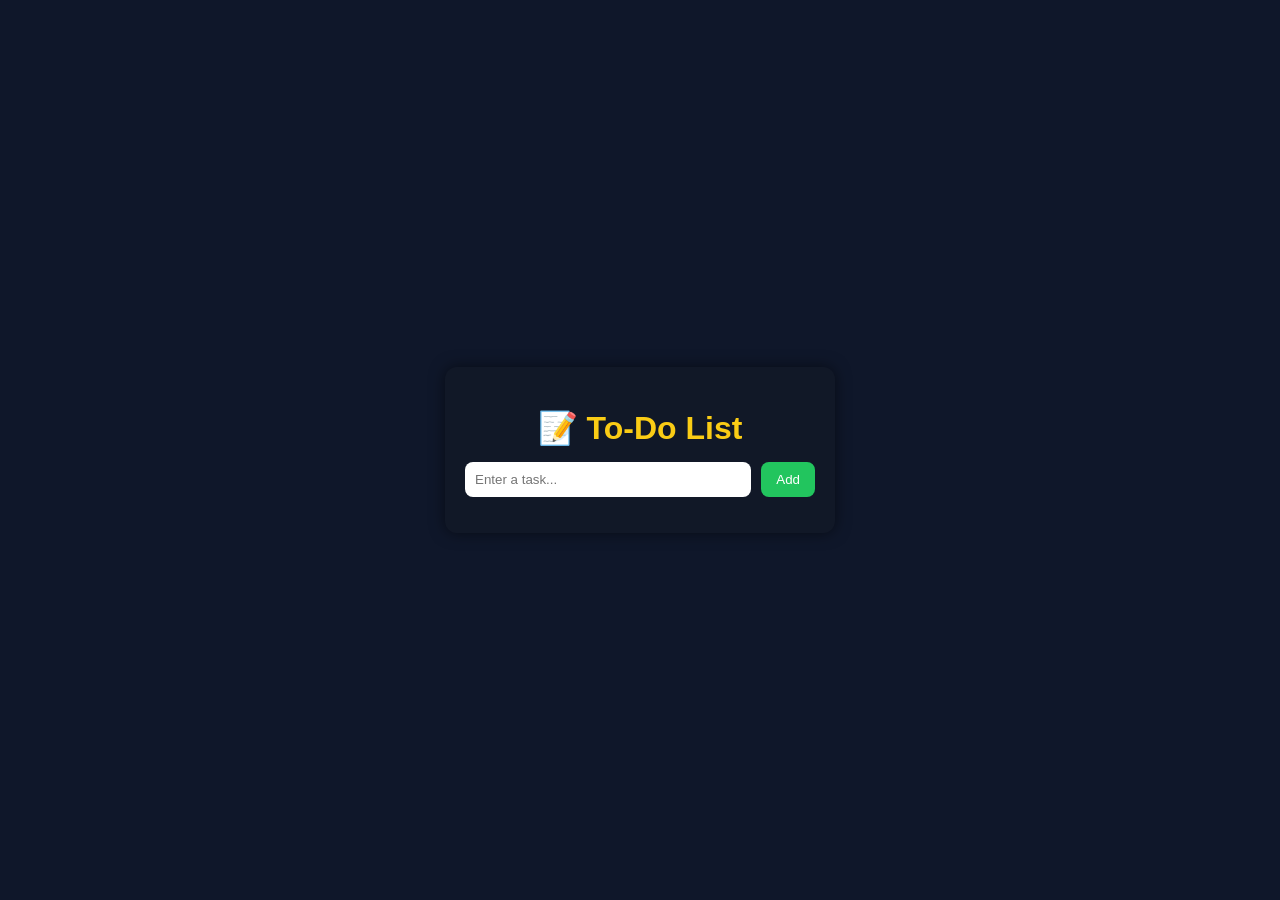
==== to do page/index.html @ 19ea29a9 "task 3 to do page" ====
<!DOCTYPE html>
<html lang="en">
<head>
  <meta charset="UTF-8" />
  <meta name="viewport" content="width=device-width, initial-scale=1.0"/>
  <title>To-Do App</title>
  <link rel="stylesheet" href="style.css"/>
</head>
<body>

  <div class="container">
    <h1>📝 To-Do List</h1>

    <div class="input-box">
      <input type="text" id="taskInput" placeholder="Enter a task..." />
      <button onclick="addTask()">Add</button>
    </div>

    <ul id="taskList"></ul>
  </div>

  <script src="script.js"></script>
</body>
</html>
---- to do page/style.css ----
body {
  margin: 0;
  font-family: Arial, sans-serif;
  background: #0f172a;
  display: flex;
  justify-content: center;
  align-items: center;
  height: 100vh;
  color: white;
}

.container {
  width: 350px;
  background: #111827;
  padding: 20px;
  border-radius: 12px;
  box-shadow: 0 0 15px rgba(0,0,0,0.5);
  text-align: center;
}

h1 {
  margin-bottom: 15px;
  color: #facc15;
}

.input-box {
  display: flex;
  gap: 10px;
}

input {
  flex: 1;
  padding: 10px;
  border: none;
  border-radius: 8px;
  outline: none;
}

button {
  padding: 10px 15px;
  border: none;
  border-radius: 8px;
  background: #22c55e;
  color: white;
  cursor: pointer;
}

button:hover {
  background: #16a34a;
}

ul {
  list-style: none;
  padding: 0;
  margin-top: 15px;
}

li {
  background: #1f2937;
  margin: 8px 0;
  padding: 10px;
  border-radius: 8px;
  display: flex;
  justify-content: space-between;
  align-items: center;
}

.delete {
  background: red;
  padding: 5px 8px;
  border-radius: 5px;
  cursor: pointer;
}
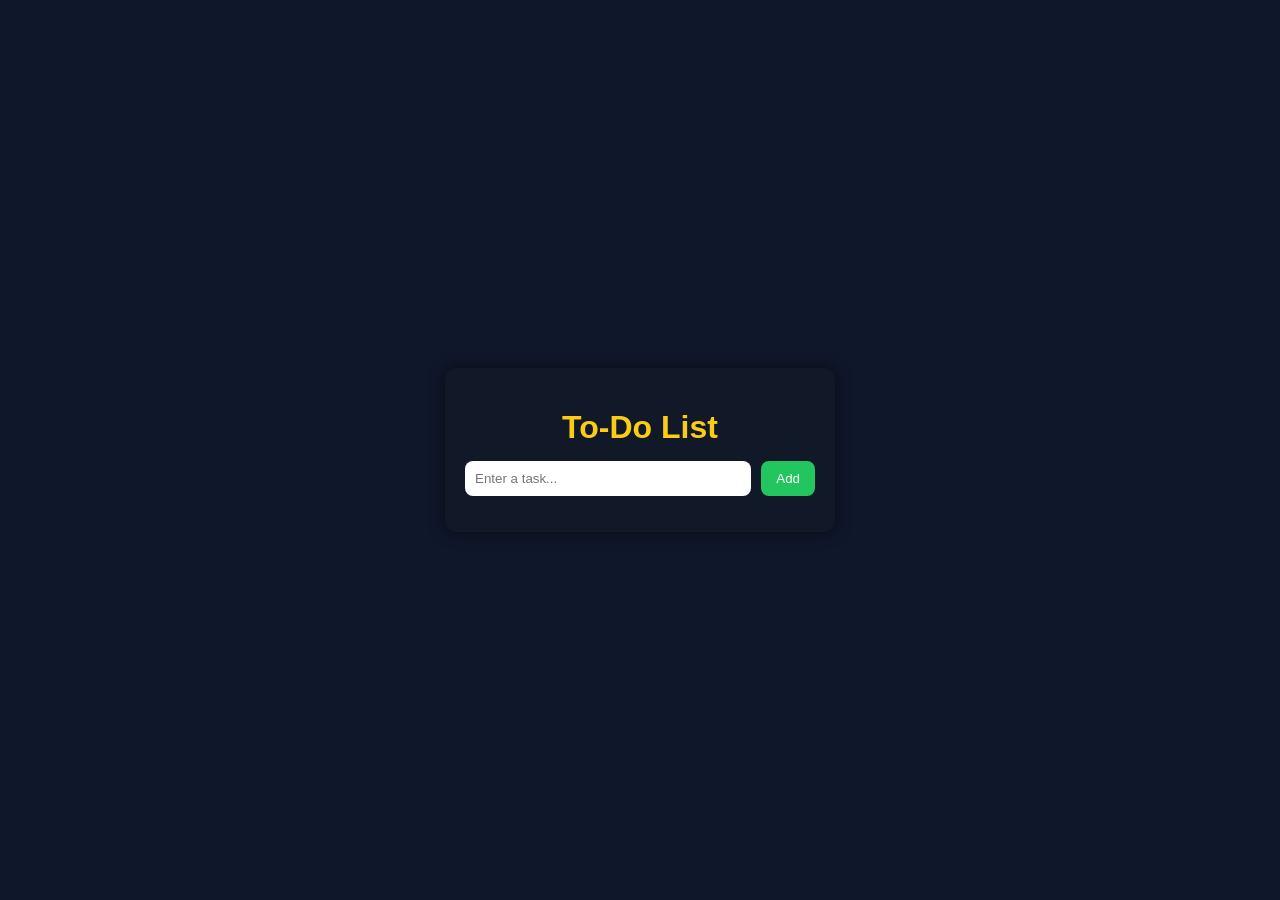
==== commit ef11ed88: "updating script for to do" ====
--- a/to do page/index.html
+++ b/to do page/index.html
@@ -9,7 +9,7 @@
 <body>
 
   <div class="container">
-    <h1>📝 To-Do List</h1>
+    <h1> To-Do List</h1>
 
     <div class="input-box">
       <input type="text" id="taskInput" placeholder="Enter a task..." />
